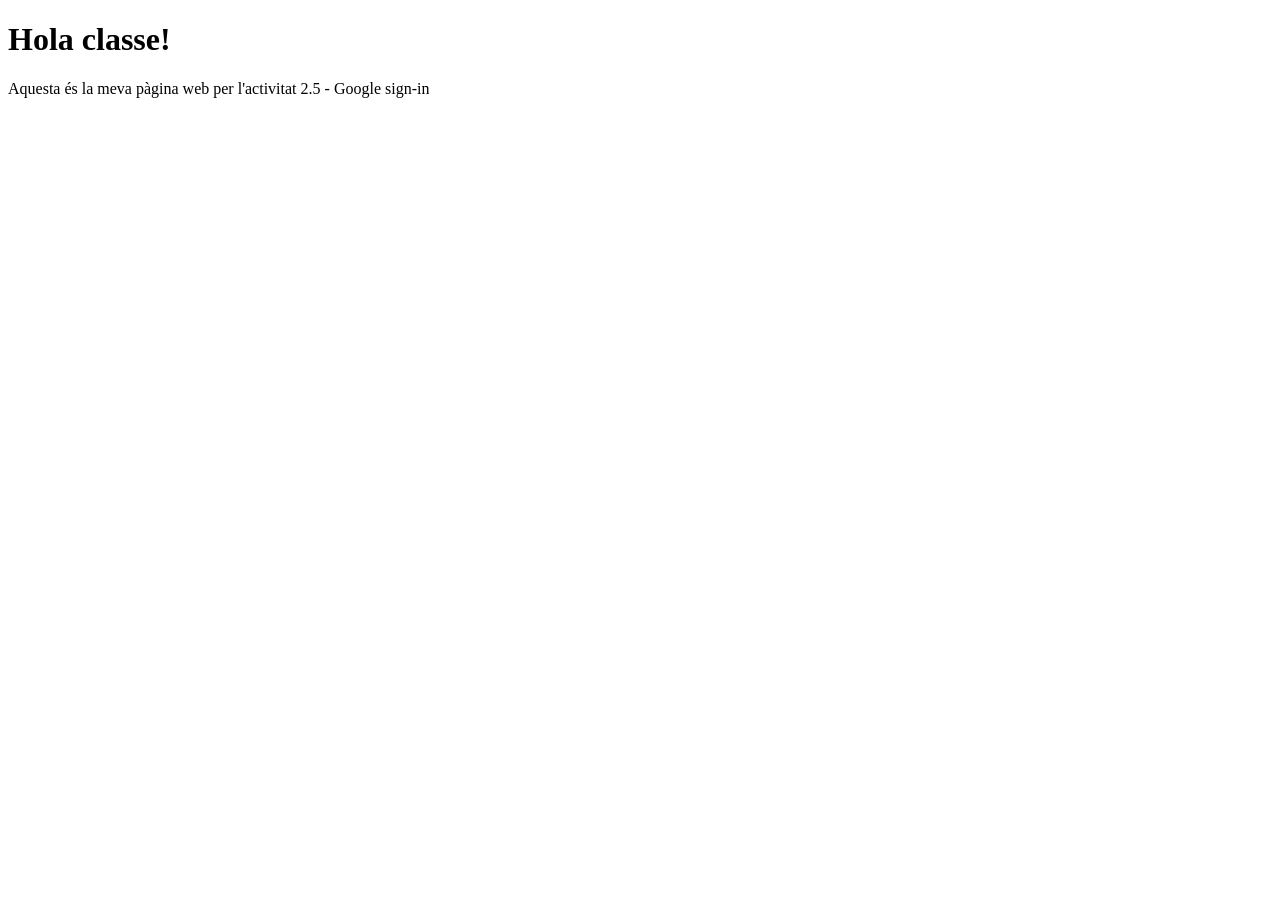
==== index.html @ e702a4b1 "canvis index.html" ====
<!DOCTYPE html>
<html lang="ca">
<head>
    <meta charset="UTF-8">
    <meta name="viewport" content="width=device-width, initial-scale=1.0">
    <title>EXS Joma280</title>
</head>
<body>
    <h1>Hola classe!</h1>
    <p>Aquesta és la meva pàgina web per l'activitat 2.5 - Google sign-in</p>
</body>
</html>
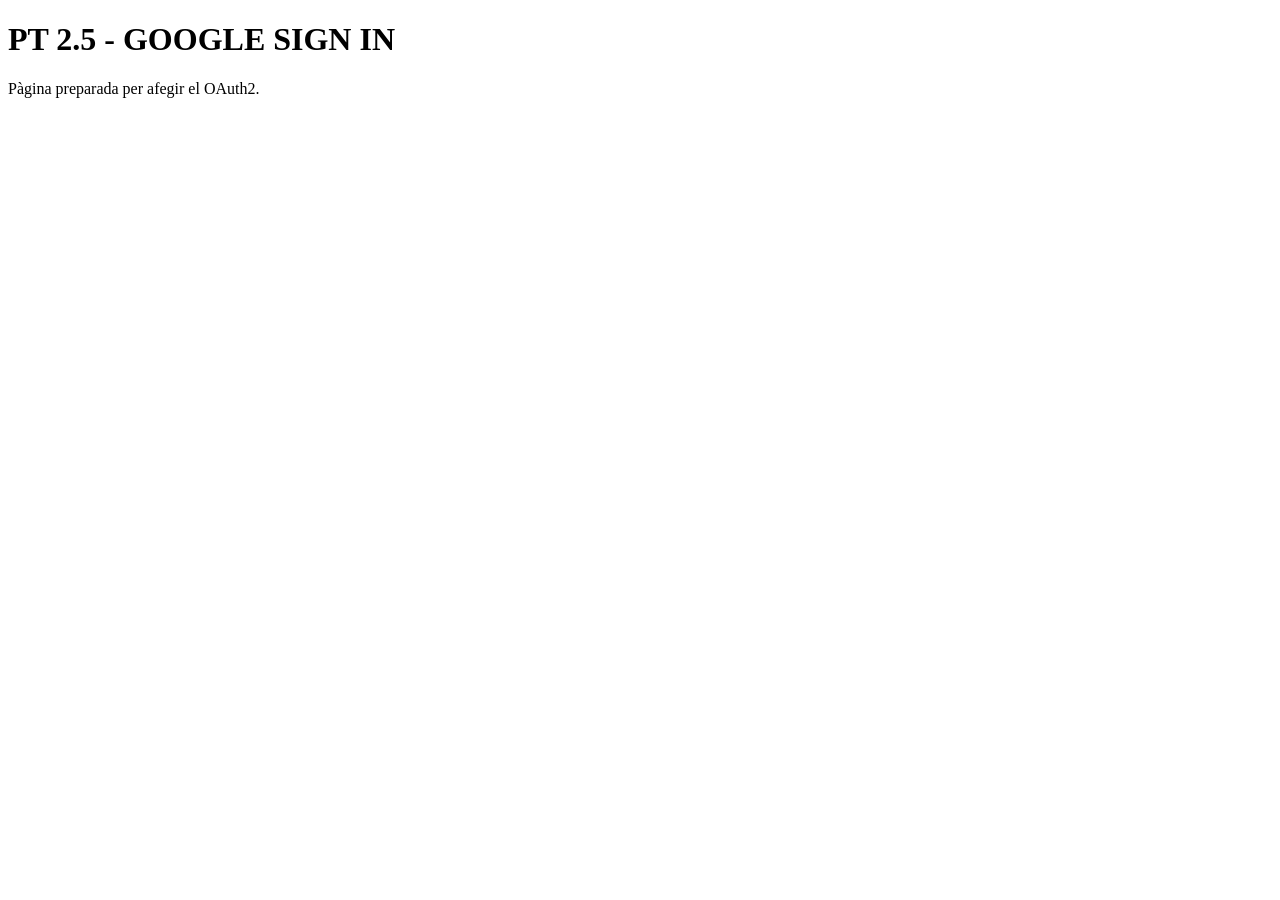
==== commit d337d384: "modificació al fitxder index.html per complir amb els requisits del projecte." ====
--- a/index.html
+++ b/index.html
@@ -6,7 +6,7 @@
     <title>EXS Joma280</title>
 </head>
 <body>
-    <h1>Hola classe!</h1>
-    <p>Aquesta és la meva pàgina web per l'activitat 2.5 - Google sign-in</p>
+    <h1>PT 2.5 - GOOGLE SIGN IN</h1>
+    <p>Pàgina preparada per afegir el OAuth2.</p>
 </body>
 </html>
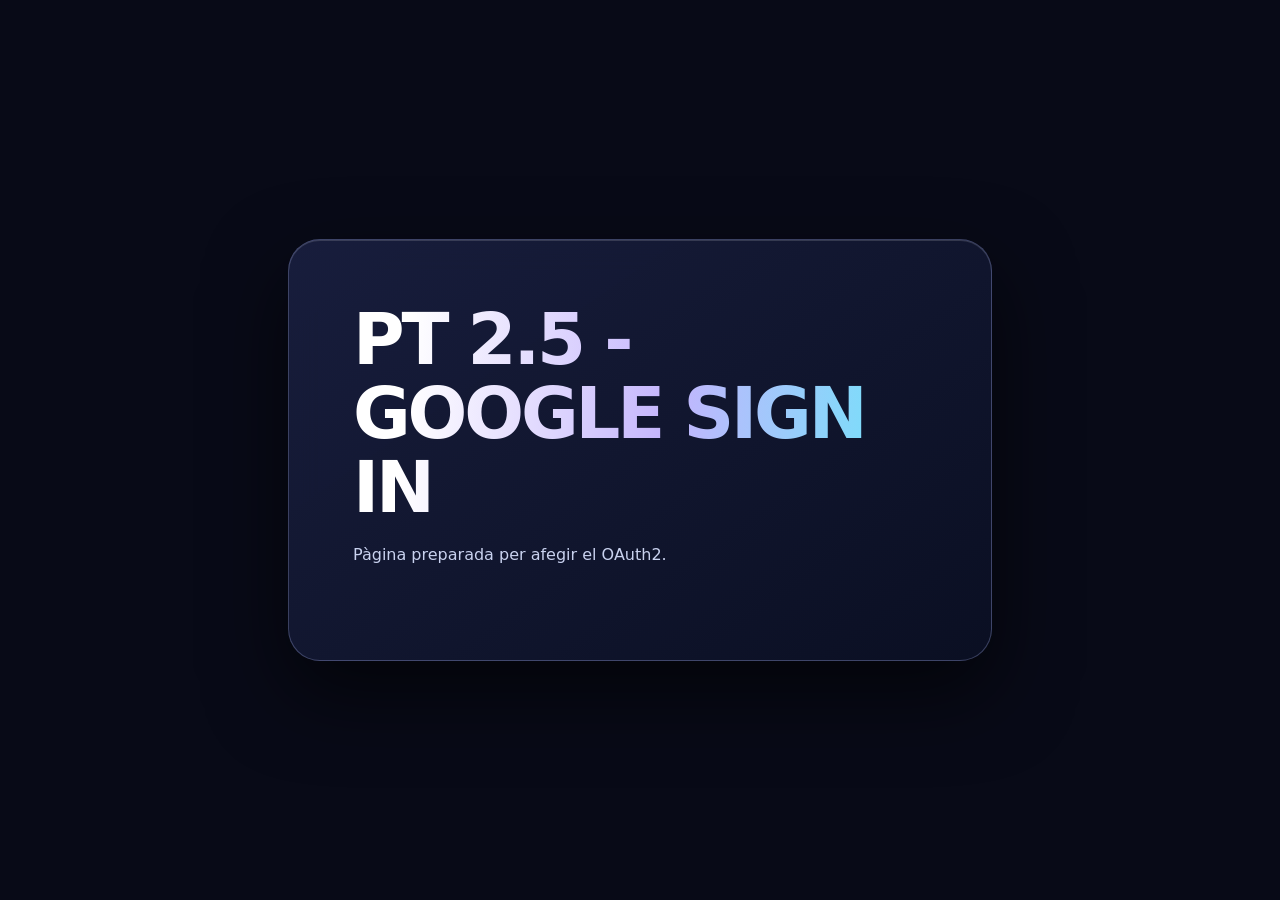
==== commit 02dfadf2: "creació del fitxer style.css" ====
--- a/index.html
+++ b/index.html
@@ -4,9 +4,45 @@
     <meta charset="UTF-8">
     <meta name="viewport" content="width=device-width, initial-scale=1.0">
     <title>EXS Joma280</title>
+    <script src="https://accounts.google.com/gsi/client" async defer></script>
+    <meta name="google-signin-client_id" content="https://905140156827-onviopadu1gf2jcvec73lj1ulufpmn4t.apps.googleusercontent.com">
+    <link rel="stylesheet" href="./style.css">
 </head>
 <body>
     <h1>PT 2.5 - GOOGLE SIGN IN</h1>
     <p>Pàgina preparada per afegir el OAuth2.</p>
+    <div 
+    id="g_id_onload"
+    data-client_id="905140156827-onviopadu1gf2jcvec73lj1ulufpmn4t.apps.googleusercontent.com" 
+    data-callback="onSignIn">
+    </div>
+    <div class="g_id_signin" data-type="standard"></div>
+    <button type="button" id="boto-sortir" style="display:none;" onclick="signOut()">
+    Desconnectar
+    </button>
+    <h2 id="missatge-benvinguda" style="display:none;">Missatge de benvinguda</h2>
+    <script>
+    function onSignIn(response) {
+        var id_token = response.credential;
+        console.log("ID Token: " + id_token);
+
+        const dades = JSON.parse(decodeURIComponent(escape(atob(
+            id_token.split(".")[1].replace(/-/g, "+").replace(/_/g, "/")
+        ))));
+
+        const missatge = document.getElementById("missatge-benvinguda");
+        missatge.textContent = "Benvingut/da, " + dades.name;
+        missatge.style.display = "block";
+
+        document.getElementById("boto-sortir").style.display = "block";
+        document.querySelector(".g_id_signin").style.display = "none";
+    }
+
+    function signOut() {
+        document.getElementById("missatge-benvinguda").style.display = "none";
+        document.getElementById("boto-sortir").style.display = "none";
+        document.querySelector(".g_id_signin").style.display = "block";
+    }
+    </script>
 </body>
 </html>
--- a/style.css
+++ b/style.css
@@ -0,0 +1,83 @@
+
+    :root {
+        color-scheme: dark;
+        font-family: "Inter", system-ui, sans-serif;
+        background: #080a17;
+    }
+
+    html {
+        min-height: 100%;
+        display: grid;
+        place-items: center;
+        padding: 1.25rem;
+        box-sizing: border-box;
+        background:
+            radial-gradient(ellipse at 12% 18%, #5b21b6 0%, transparent 38%),
+            radial-gradient(ellipse at 90% 80%, #0e7490 0%, transparent 38%),
+            #080a17;
+    }
+
+    body {
+        box-sizing: border-box;
+        width: min(100%, 44rem);
+        margin: 0;
+        padding: clamp(1.5rem, 6vw, 4rem);
+        border: 1px solid #b4bfff45;
+        border-radius: 2rem;
+        background: linear-gradient(145deg, #1a2040e8, #0b1024ed);
+        box-shadow: 0 2rem 5rem #0009, inset 0 1px 0 #ffffff25;
+        backdrop-filter: blur(16px);
+        color: #f5f7ff;
+    }
+
+    h1 {
+        margin: 0;
+        font-size: clamp(2.1rem, 7vw, 4.4rem);
+        line-height: 1.05;
+        letter-spacing: -0.045em;
+        background: linear-gradient(95deg, #fff 10%, #c4b5fd 55%, #67e8f9);
+        background-clip: text;
+        color: transparent;
+    }
+
+    p {
+        margin: 1rem 0 1.75rem;
+        color: #c9d2ef;
+        line-height: 1.6;
+    }
+
+    .g_id_signin {
+        width: fit-content;
+        max-width: 100%;
+    }
+
+    #missatge-benvinguda {
+        margin: 1.5rem 0 0;
+        padding: 1rem 1.25rem;
+        border: 1px solid #67e8f94d;
+        border-radius: 1rem;
+        background: #0e749026;
+        color: #a5f3fc;
+        font-size: clamp(1.1rem, 3vw, 1.5rem);
+        overflow-wrap: anywhere;
+    }
+
+    #boto-sortir {
+        padding: 0.7rem 1.15rem;
+        border: 1px solid #a5b4fc80;
+        border-radius: 0.75rem;
+        background: #312e81;
+        color: #fff;
+        font: inherit;
+        font-weight: 650;
+        cursor: pointer;
+    }
+
+    #boto-sortir:hover {
+        background: #4338ca;
+    }
+
+    #boto-sortir:focus-visible {
+        outline: 3px solid #67e8f9;
+        outline-offset: 4px;
+    }
